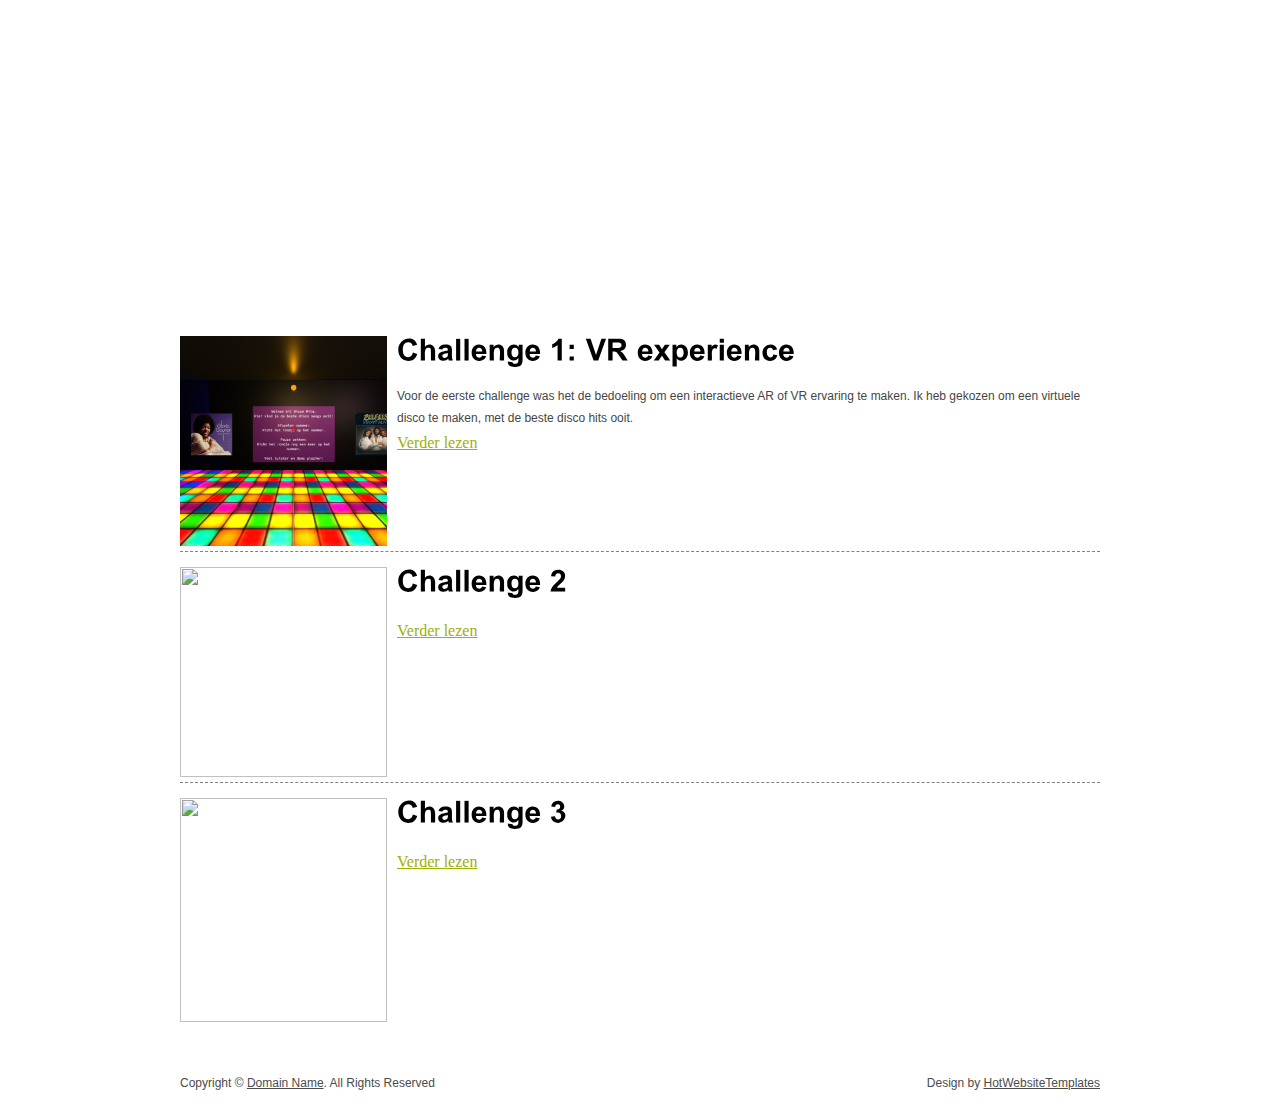
==== index.html @ f8429338 "j" ====
<!DOCTYPE html PUBLIC "-//W3C//DTD XHTML 1.0 Transitional//EN" "http://www.w3.org/TR/xhtml1/DTD/xhtml1-transitional.dtd">
<html xmlns="http://www.w3.org/1999/xhtml">
<head>
<title>Portfolio HCI</title>
<meta http-equiv="content-type" content="text/html; charset=utf-8" />
<link href="styles/style.css" rel="stylesheet" type="text/css" />
<script type="text/javascript" src="script/cufon-yui.js"></script>
<script type="text/javascript" src="script/arial.js"></script>
<script type="text/javascript" src="script/cuf_run.js"></script>
<script src="script/jquery.js" type="text/javascript"></script>
</head>
<body>
<div class="main">
  <div class="header">
    <div class="header_resize">
      <div class="menu">
        <ul>
          <li><a href="index.html"><span>Challenges</span></a></li>
          <li><a href="workshops.html"><span> Workshops </span></a></li>
          <li><a href="guest.html"><span>Gastspreker</span></a></li>
        </ul>
      </div> 
      <div class="logo">
        <h1><a href="index.html"><span>Mila Muijselaar</span><br />
          <small>HCI technologies portfolio</small></a></h1>
      </div>
      <div class="clr"></div>
    </div>
  </div>
  <div class="body">
    <div class="body_resize">
      <div class="left"> <img src="images/voor1.png" alt="" width="207" height="210" class="floated" />
        <h2>Challenge 1: VR experience</h2>
        <p>Voor de eerste challenge was het de bedoeling om een interactieve AR of VR ervaring te maken. Ik heb gekozen om een virtuele disco te maken, met de beste disco hits ooit. </p>
        <a href="challenge1.html">Verder lezen</a>
        <div class="bg"></div>
        <img src="images/img_2.jpg" alt="" width="207" height="210" class="floated" />
        <h2>Challenge 2</h2>
        <p></p>
        <a href="#">Verder lezen</a>
        <div class="bg"></div>
        <img src="images/img_3.jpg" alt="" width="207" height="224" class="floated" />
        <h2>Challenge 3</h2>
        <p></p>
        <a href="#">Verder lezen</a>
        <p>&nbsp;</p>
        <p>&nbsp;</p>
      </div>
      <div class="clr"></div>
    </div>
  </div>
  <div class="footer">
    <div class="footer_resize">
      <p class="lf">Copyright &copy; <a href="#">Domain Name</a>. All Rights Reserved</p>
      <p class="rf">Design by <a target="_blank" href="http://www.hotwebsitetemplates.net/">HotWebsiteTemplates</a></p>
      <div class="clr"></div>
    </div>
    <div class="clr"></div>
  </div>
</div>
</body>
</html>
---- styles/style.css ----
@charset "utf-8";
body {
	margin:0;
	padding:0;
	width:100%;
	background:top center;
	font-family: 'Quicksand';
}
html {
	padding:0;
	margin:0;
}
li.bg, .bg {
	clear:both;
	border-bottom:1px dashed #818181;
	padding:0;
	margin:10px 0;
	background:none;
	list-style:none;
}
p.clr, .clr {
	clear:both;
	padding:0;
	margin:0;
}
.main {
	margin:0 auto;
	padding:0;
}
.header_resize {
	margin:0 auto;
	padding:0;
	width:920px;
}
.header {
	margin:0;
	padding:0;
	background:url(images/technology.png);
}
.logo {
	width:920px;
	margin:0 auto;
	padding:0;
	float:left;
}
h1 {
	margin:0;
	padding:100px 0 80px;
	color:white;
	text-align:center;
}
h1 a, h1 a:hover {
	color:#fff;
	text-decoration:none;
}
h1 span {
	font-weight:bold;
	color:white;
	font-size: 55px;
}
h1 small {
	font-style: italic;
	font-size: 20px;
}
.menu {
	padding:10px 0 0 0;
	margin:0;
	width:410px;
	float:right;
}
.menu ul {
	padding:0;
	margin:0;
	list-style:none;
	border:0;
	float:right;
}
.menu ul li {
	float:left;
	margin:0;
	padding:0 5px;
	border:0;
}
.menu ul li a {
	float:left;
	margin:0;
	padding:10px 0;
	color:#fff;
	font:normal 14px Arial, Helvetica, sans-serif;
	text-decoration:none;
}
.menu ul li a span {
	padding:10px 15px;
	background:none;
}
.menu ul li a:hover {
	font-weight: bold;
}
.menu ul li a:hover span {
	font-weight: bold;
}
.menu ul li a.active {
	font-weight: bold;
}
.menu ul li a.active span {
	font-weight: bold;
}
.twitter {
	width:280px;
	float:right;
	margin:0;
	padding:0;
}
.twitter p {
	font:normal 10px Arial, Helvetica, sans-serif;
	color:#9f9f9f;
	padding:10px 0 0 20px;
	margin:0;
}
.twitter img {
	float:left;
	margin:0;
	padding:0;
}
.twitter a {
	font:bold 11px Arial, Helvetica, sans-serif;
	color:#fff;
	text-decoration:none;
	text-transform:uppercase;
}
.body_resize {
	margin:0 auto;
	padding:30px 0 0 0;
	width:920px;
}
.body {
	margin:0;
	padding:0;
	
}
.body h2 {
	font-size: 30px;
	padding:5px;
	margin:0 0 10px 0;
	font-family: 'Quicksand';
}
.body h2 span {
	color:#9eaf06;
}
.body p {
	font:normal 12px Arial, Helvetica, sans-serif;
	color:#464646;
	padding:5px;
	margin:0;
	line-height:1.8em;
}
.body p span {
	font:bold 14px Arial, Helvetica, sans-serif;
	color:#4b4b4b;
	padding:0;
	margin:0;
}
.body img {
	float:left;
	margin:2px;
	padding:0;
	display: inline-block;
}
.body img.floated {
	float:left;
	margin:5px 10px 5px 0;
	padding:0;
}
.body a {
	color:#9eaf06;
	text-decoration:underline;
}
.left {
	float:left;
	width:auto;
	margin:0;
	padding:0 0 20px 0;
}

.right {
	float:right;
	width:240px;
	margin:0;
	padding:0 0 20px 0;
}
.right ul {
	list-style:none;
	margin:5px 10px;
	padding:0;
}
.right li {
	background:url(images/ul_li.gif) 10px 10px no-repeat;
	font:normal 14px Arial, Helvetica, sans-serif;
	color:#464646;
	padding:5px 0;
	margin:3px 0;
}
.right li a {
	padding:0 0 0 25px;
	margin:0;
	font:normal 14px Arial, Helvetica, sans-serif;
	color:#404a52;
	text-decoration:none;
}
.right li a:hover {
	color:#9eaf06;
	text-decoration:none;
}
.right ul.sponsors {
	list-style:none;
	margin:5px 10px;
	padding:0;
}
.right li.sponsors {
	background:none;
	font:normal 11px Arial, Helvetica, sans-serif;
	color:#404a52;
	border-bottom:1px dashed #6d6d6d;
	padding:5px 0;
}
.right li.sponsors a {
	padding:0 0 0 0px;
	margin:0;
	font:normal 14px Arial, Helvetica, sans-serif;
	color:#404a52;
	text-decoration:none;
}
.right li.sponsors strong {
	color:#9eaf06;
}
.search {
	padding:13px 0 0 0;
	margin:0 auto;
}
.search form {
	float:left;
	padding:0;
	margin:0;
}
.search span {
	display:block;
	float:left;
	background:url(images/search_bg.gif) top no-repeat;
	width:165px;
	padding:1px 5px;
	height:31px;
	border-left:1px solid #d7d7d7;
}
.search form .keywords {
	line-height:14px;
	height:14px;
	float:left;
	background:none;
	border:0;
	padding:6px 2px;
	margin:0;
	font:bold 12px Arial, Helvetica, sans-serif;
	color:#464646;
}
.search form .button {
	float:left;
	margin:0;
	padding:0;
}
.FBG_resize {
	margin:0 auto;
	padding:0;
	width:920px;
	border-top:2px solid #9eaf06;
}
.FBG {
	margin:0;
	padding:0;
}
.FBG img {
	float:left;
	margin:5px 10px 5px 0;
	padding:0;
}
.FBG h2 {
	font:normal 30px Arial, Helvetica, sans-serif;
	color:#464646;
	padding:5px;
	margin:0 0 10px 0;
}
.FBG h2 span {
	color:#9eaf06;
}
.FBG p {
	color:#4b4b4b;
	font:normal 12px Arial, Helvetica, sans-serif;
	padding:5px 0;
	margin:0;
	line-height:1.8em;
}
.FBG a {
	color:#9eaf06;
	text-decoration:none;
	font:bold 12px Arial, Helvetica, sans-serif;
}
.FBG ul {
	list-style:none;
	width:130px;
	float:left;
	padding:0;
	margin:10px 5px;
}
.FBG li {
	padding:2px 1px;
	margin:0;
}
.FBG li a {
	color:#9eaf06;
	font:normal 12px Arial, Helvetica, sans-serif;
	text-decoration:underline;
}
.FBG li a:hover {
	color:#4b4b4b;
	text-decoration:none;
}
.FBG .blok {
	width:280px;
	float:left;
	padding:15px 11px;
	margin:0;
}
.footer_resize {
	margin:0 auto;
	padding:25px 0;
	width:920px;
	background:url(images/footer_bg.gif) top repeat-x;
	color:#4b4b4b;
	font:normal 12px Arial, Helvetica, sans-serif;
}
.footer {
	padding:0;
	margin:0 auto;
}
.footer p {
	margin:0;
	padding:4px 0;
	line-height:normal;
	color:#4b4b4b;
}
.footer a {
	color:#4b4b4b;
	padding:inherit;
	text-decoration:underline;
}
.footer a:hover {
	text-decoration:none;
}
.footer .lf {
	float:left;
}
.footer .rf {
	float:right;
}
#contactform {
	margin:0;
	padding:5px;
}
#contactform * {
	color:#F00;
}
#contactform ol {
	margin:0;
	padding:0;
	list-style:none;
}
#contactform li {
	margin:0;
	padding:0;
	background:none;
	border:none;
	display:block;
	clear:both;
}
#contactform li.buttons {
	margin:5px 0 5px 0;
}
#contactform label {
	margin:0;
	width:110px;
	display:block;
	padding:10px 0;
	color:#666;
	font:normal 12px Arial, Helvetica, sans-serif;
	text-transform:capitalize;
	float:left;
}
#contactform label span {
	color:#F00;
}
#contactform input.text {
	width:480px;
	border:1px solid #c0c0c0;
	margin:2px 0;
	padding:5px 2px;
	height:16px;
	background:#fff;
	float:left;
}
#contactform textarea {
	width:480px;
	border:1px solid #c0c0c0;
	margin:2px 0;
	padding:2px;
	background:#fff;
	float:left;
}
#contactform li.buttons input {
	border:1px solid #000;
	background:#ea7d1b;
	padding:10px;
	margin:10px 0 0 110px;
	color:#fff;
	float:left;
	font:normal 12px Arial, Helvetica, sans-serif;
}
p.response {
	text-align:center;
	color:#F00;
	font:normal 11px Georgia, "Times New Roman", Times, serif;
	line-height:1.8em;
	width:auto;
}
.unreal{
	width:300px;
	margin: 0px;
	float: right;
}
.Arduino{
	margin-bottom: 30px;
	width: 900px;
	height: 400px;
}
.left>img{
	display: inline-block;
	float: left;
	clear: right;
}
#demo{
	margin: 5px;
	width: 1000px;
	height: 400px;


}
#demo2{
	width: 1000px;
	height: 600px;
	text-align: left;
	
}
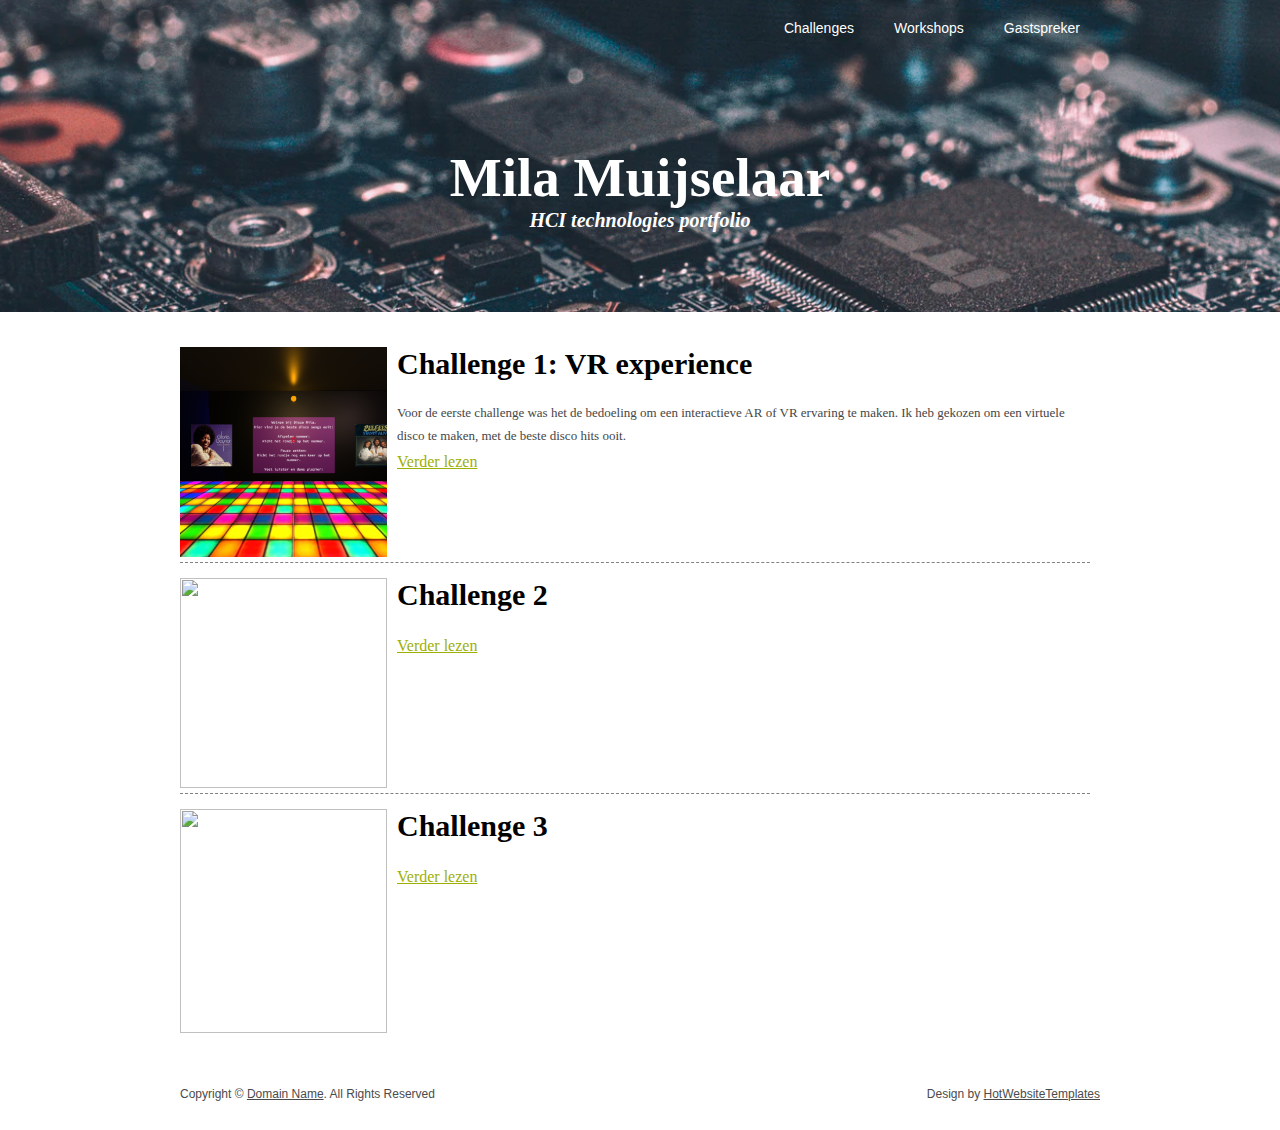
==== commit ff904f7e: "script weg" ====
--- a/index.html
+++ b/index.html
@@ -4,11 +4,6 @@
 <title>Portfolio HCI</title>
 <meta http-equiv="content-type" content="text/html; charset=utf-8" />
 <link href="styles/style.css" rel="stylesheet" type="text/css" />
-<script type="text/javascript" src="script/cufon-yui.js"></script>
-<script type="text/javascript" src="script/arial.js"></script>
-<script type="text/javascript" src="script/cuf_run.js"></script>
-<script src="script/jquery.js" type="text/javascript"></script>
-</head>
 <body>
 <div class="main">
   <div class="header">
--- a/styles/style.css
+++ b/styles/style.css
@@ -105,29 +105,7 @@
 .menu ul li a.active span {
 	font-weight: bold;
 }
-.twitter {
-	width:280px;
-	float:right;
-	margin:0;
-	padding:0;
-}
-.twitter p {
-	font:normal 10px Arial, Helvetica, sans-serif;
-	color:#9f9f9f;
-	padding:10px 0 0 20px;
-	margin:0;
-}
-.twitter img {
-	float:left;
-	margin:0;
-	padding:0;
-}
-.twitter a {
-	font:bold 11px Arial, Helvetica, sans-serif;
-	color:#fff;
-	text-decoration:none;
-	text-transform:uppercase;
-}
+
 .body_resize {
 	margin:0 auto;
 	padding:30px 0 0 0;
@@ -148,7 +126,8 @@
 	color:#9eaf06;
 }
 .body p {
-	font:normal 12px Arial, Helvetica, sans-serif;
+	font-family: 'Quicksand';
+	font-size: 13px;
 	color:#464646;
 	padding:5px;
 	margin:0;
@@ -440,21 +419,15 @@
 	width: 900px;
 	height: 400px;
 }
-.left>img{
+.left img{
 	display: inline-block;
-	float: left;
-	clear: right;
+	float: none;
 }
 #demo{
 	margin: 5px;
 	width: 1000px;
-	height: 400px;
-
-
-}
-#demo2{
-	width: 1000px;
+	height: 500px;
+}
+#demoeind{
 	height: 600px;
-	text-align: left;
-	
-}+}
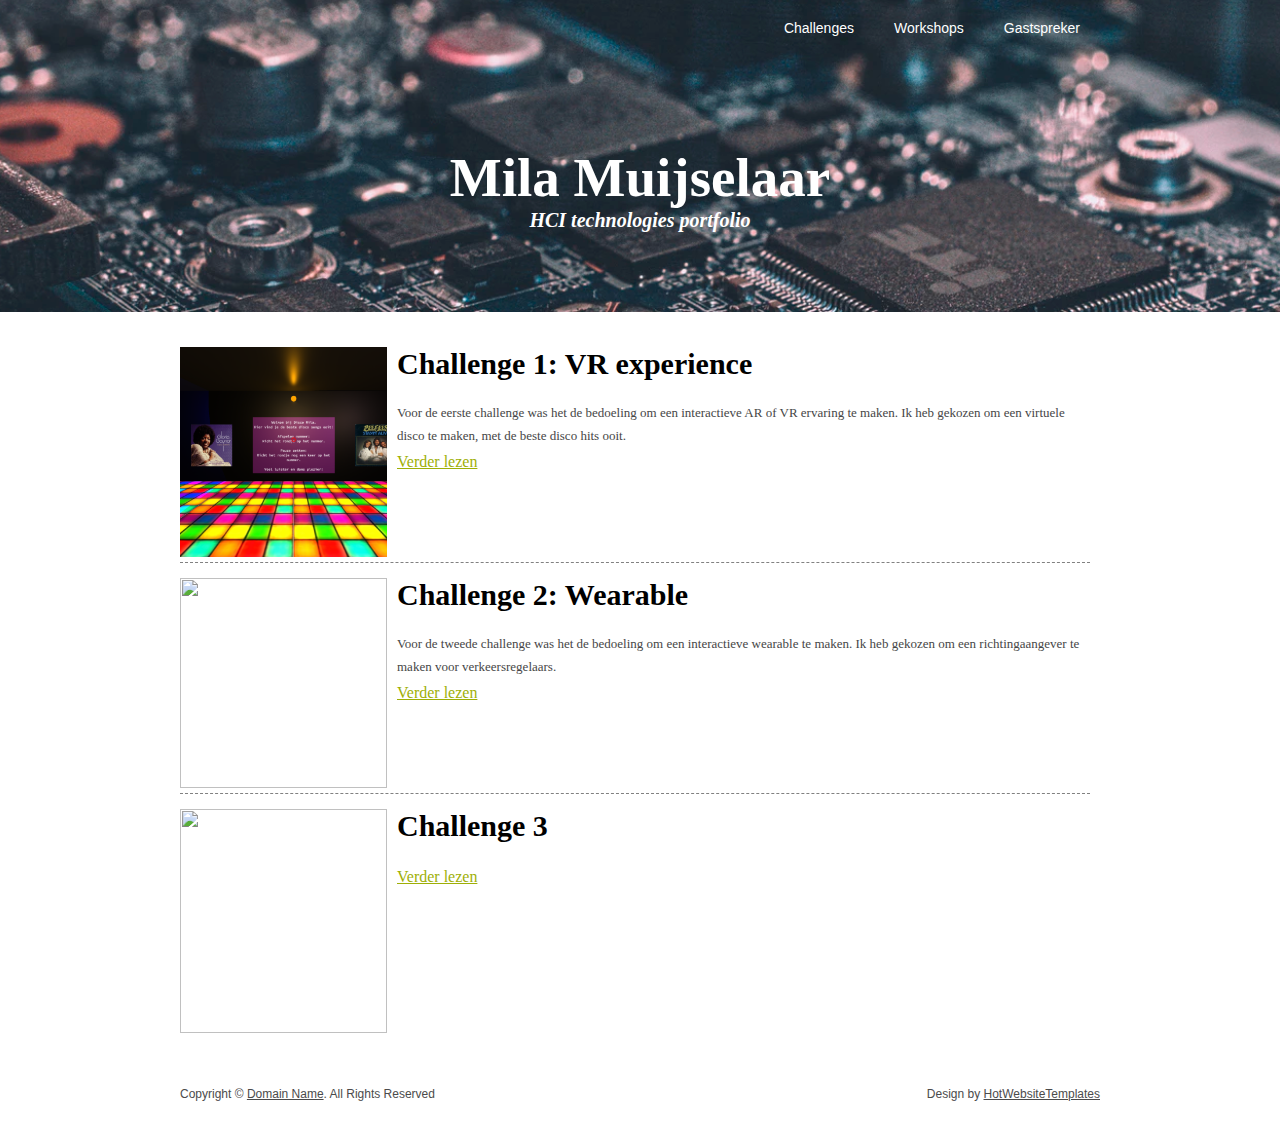
==== commit 958ded5c: "Update index.html" ====
--- a/index.html
+++ b/index.html
@@ -30,9 +30,9 @@
         <a href="challenge1.html">Verder lezen</a>
         <div class="bg"></div>
         <img src="images/img_2.jpg" alt="" width="207" height="210" class="floated" />
-        <h2>Challenge 2</h2>
-        <p></p>
-        <a href="#">Verder lezen</a>
+        <h2>Challenge 2: Wearable</h2>
+        <p>Voor de tweede challenge was het de bedoeling om een interactieve wearable te maken. Ik heb gekozen om een richtingaangever te maken voor verkeersregelaars.</p>
+        <a href="challenge2.html">Verder lezen</a>
         <div class="bg"></div>
         <img src="images/img_3.jpg" alt="" width="207" height="224" class="floated" />
         <h2>Challenge 3</h2>
--- a/styles/style.css
+++ b/styles/style.css
@@ -426,8 +426,14 @@
 #demo{
 	margin: 5px;
 	width: 1000px;
-	height: 500px;
+	height: 600px;
 }
 #demoeind{
 	height: 600px;
 }
+#demoeind2{
+	height: 1050px;
+}
+#demo p{
+	width: 1000px;
+}
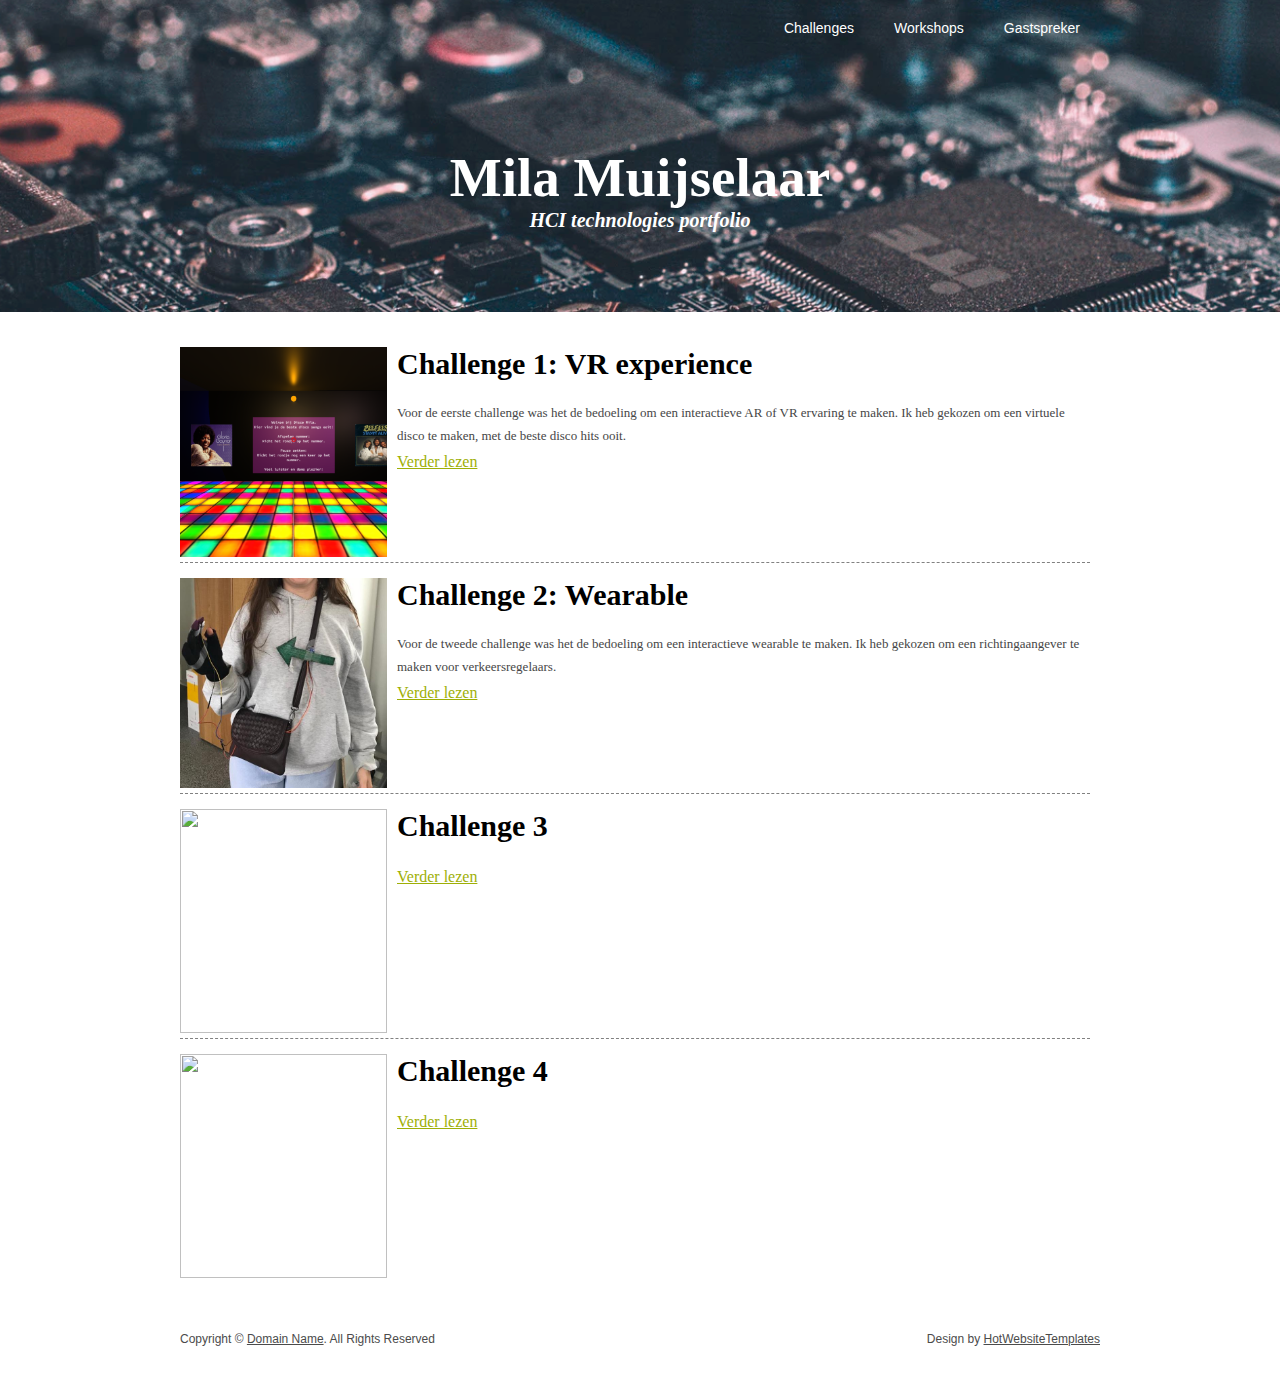
==== commit 440afd43: "veel" ====
--- a/index.html
+++ b/index.html
@@ -29,7 +29,7 @@
         <p>Voor de eerste challenge was het de bedoeling om een interactieve AR of VR ervaring te maken. Ik heb gekozen om een virtuele disco te maken, met de beste disco hits ooit. </p>
         <a href="challenge1.html">Verder lezen</a>
         <div class="bg"></div>
-        <img src="images/img_2.jpg" alt="" width="207" height="210" class="floated" />
+        <img src="images/eindfototumb.jpg" alt="" width="207" height="210" class="floated" />
         <h2>Challenge 2: Wearable</h2>
         <p>Voor de tweede challenge was het de bedoeling om een interactieve wearable te maken. Ik heb gekozen om een richtingaangever te maken voor verkeersregelaars.</p>
         <a href="challenge2.html">Verder lezen</a>
@@ -37,7 +37,12 @@
         <img src="images/img_3.jpg" alt="" width="207" height="224" class="floated" />
         <h2>Challenge 3</h2>
         <p></p>
-        <a href="#">Verder lezen</a>
+        <a href="challenge3.html">Verder lezen</a>
+        <div class="bg"></div>
+        <img src="images/img_4.jpg" alt="" width="207" height="224" class="floated" />
+        <h2>Challenge 4</h2>
+        <p></p>
+        <a href="challenge4.html">Verder lezen</a>
         <p>&nbsp;</p>
         <p>&nbsp;</p>
       </div>
--- a/styles/style.css
+++ b/styles/style.css
@@ -434,6 +434,21 @@
 #demoeind2{
 	height: 1050px;
 }
+#demoeind3{
+	height: 1600px;
+}
 #demo p{
 	width: 1000px;
 }
+#demochallenge23{
+	width: 1000px;
+	height: 1400px;
+}
+#demochallenge3{
+	width: 1000px;
+	height: 1200px;
+}
+#demochallenge31{
+	width: 1000px;
+	height: 1700px;
+}
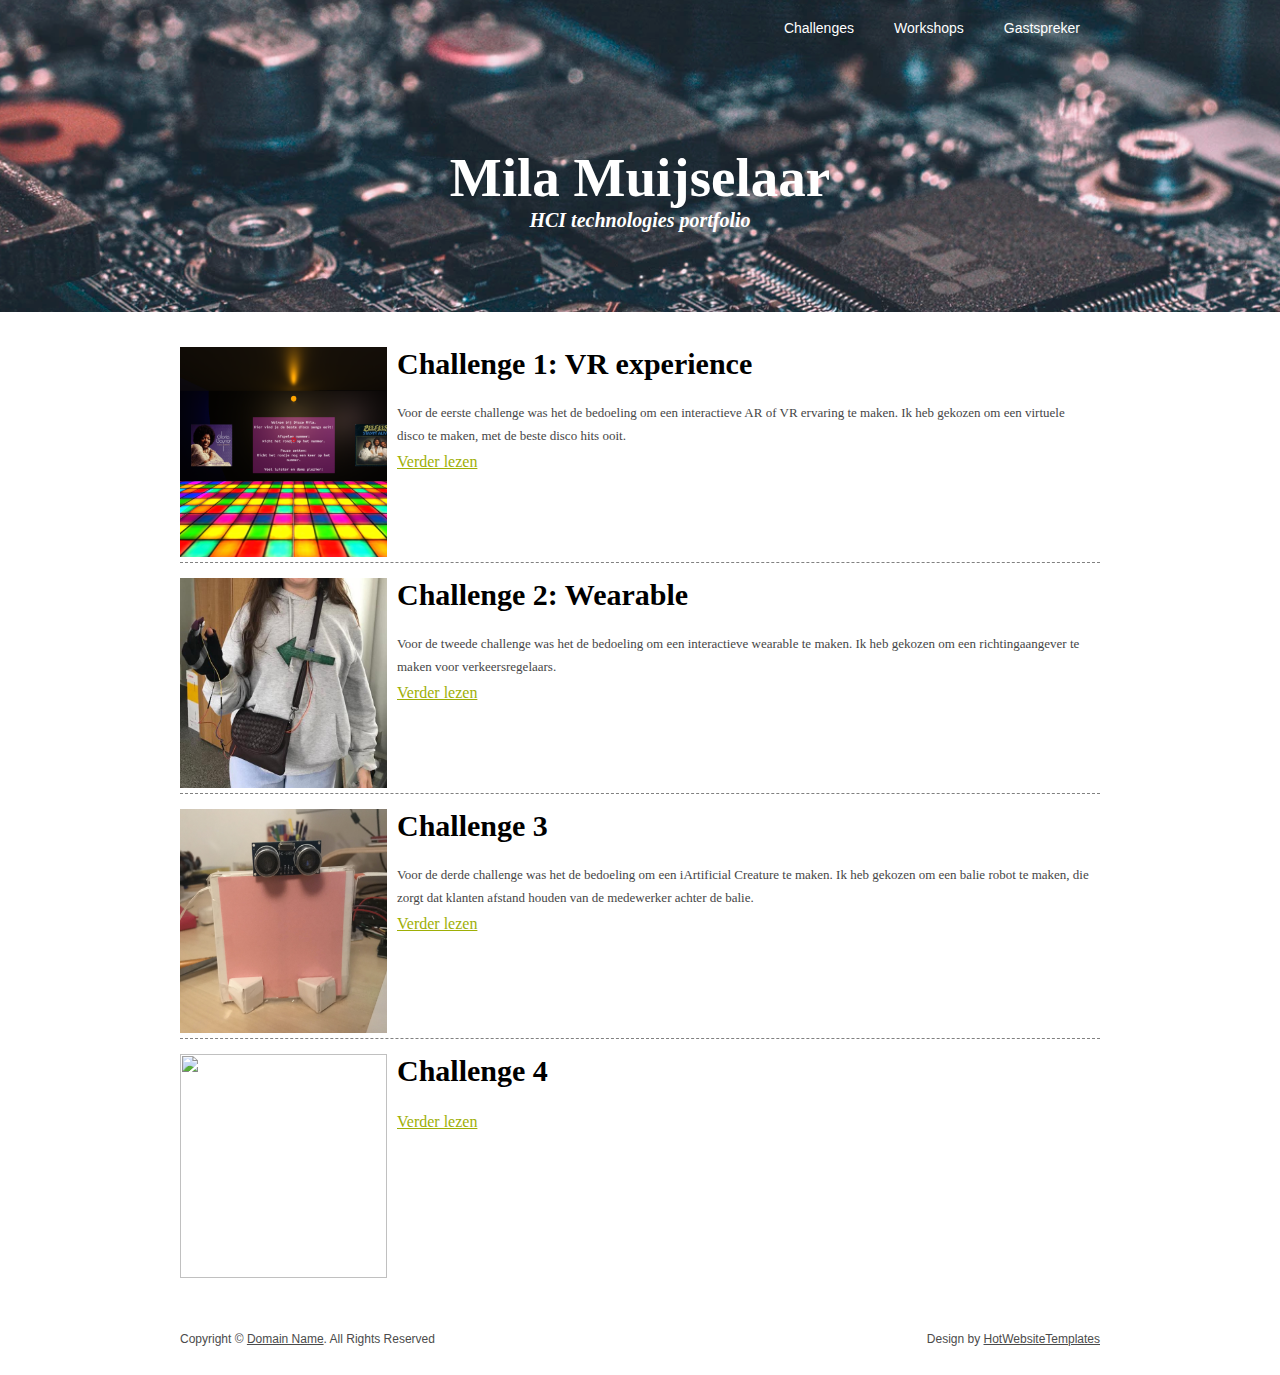
==== commit 9ef8a48c: "hi" ====
--- a/index.html
+++ b/index.html
@@ -36,7 +36,7 @@
         <div class="bg"></div>
         <img src="images/img_3.jpg" alt="" width="207" height="224" class="floated" />
         <h2>Challenge 3</h2>
-        <p></p>
+        <p>Voor de derde challenge was het de bedoeling om een iArtificial Creature te maken. Ik heb gekozen om een balie robot te maken, die zorgt dat klanten afstand houden van de medewerker achter de balie.</p>
         <a href="challenge3.html">Verder lezen</a>
         <div class="bg"></div>
         <img src="images/img_4.jpg" alt="" width="207" height="224" class="floated" />
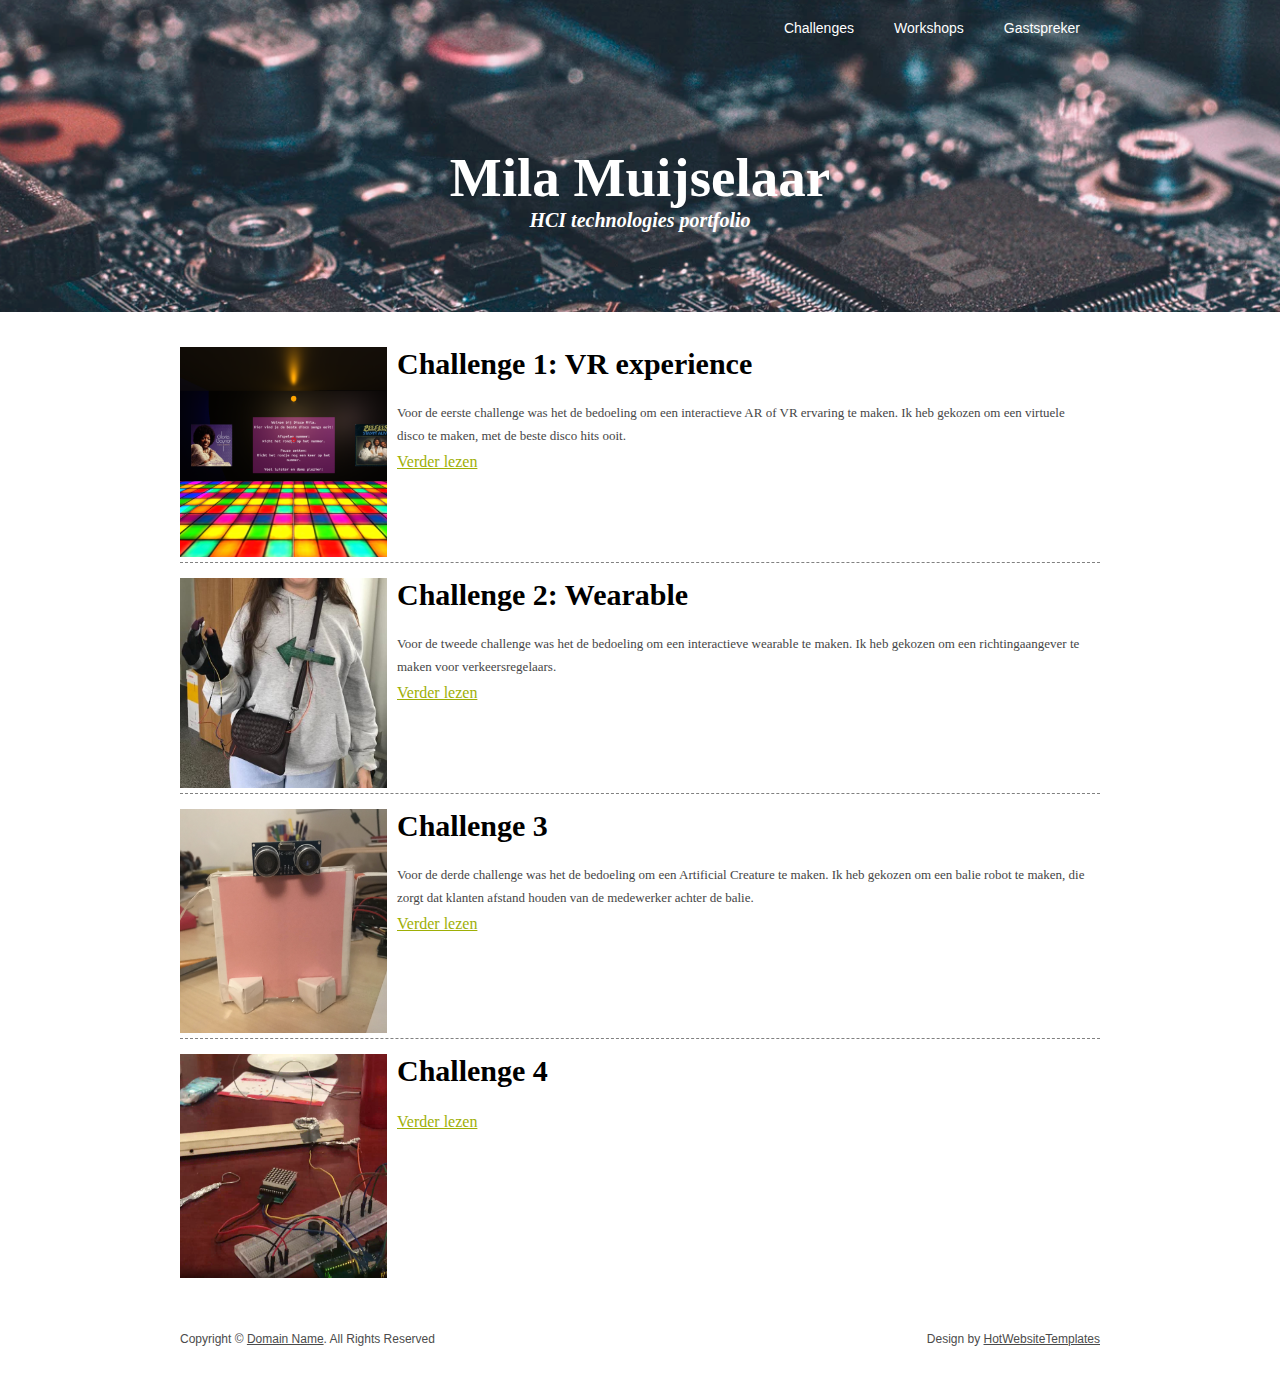
==== commit 32506089: "hi" ====
--- a/index.html
+++ b/index.html
@@ -36,10 +36,10 @@
         <div class="bg"></div>
         <img src="images/img_3.jpg" alt="" width="207" height="224" class="floated" />
         <h2>Challenge 3</h2>
-        <p>Voor de derde challenge was het de bedoeling om een iArtificial Creature te maken. Ik heb gekozen om een balie robot te maken, die zorgt dat klanten afstand houden van de medewerker achter de balie.</p>
+        <p>Voor de derde challenge was het de bedoeling om een Artificial Creature te maken. Ik heb gekozen om een balie robot te maken, die zorgt dat klanten afstand houden van de medewerker achter de balie.</p>
         <a href="challenge3.html">Verder lezen</a>
         <div class="bg"></div>
-        <img src="images/img_4.jpg" alt="" width="207" height="224" class="floated" />
+        <img src="images/img_4.png" alt="" width="207" height="224" class="floated" />
         <h2>Challenge 4</h2>
         <p></p>
         <a href="challenge4.html">Verder lezen</a>
--- a/styles/style.css
+++ b/styles/style.css
@@ -452,3 +452,7 @@
 	width: 1000px;
 	height: 1700px;
 }
+#demochallenge34{
+	width: 1000px;
+	height: 1300px;
+}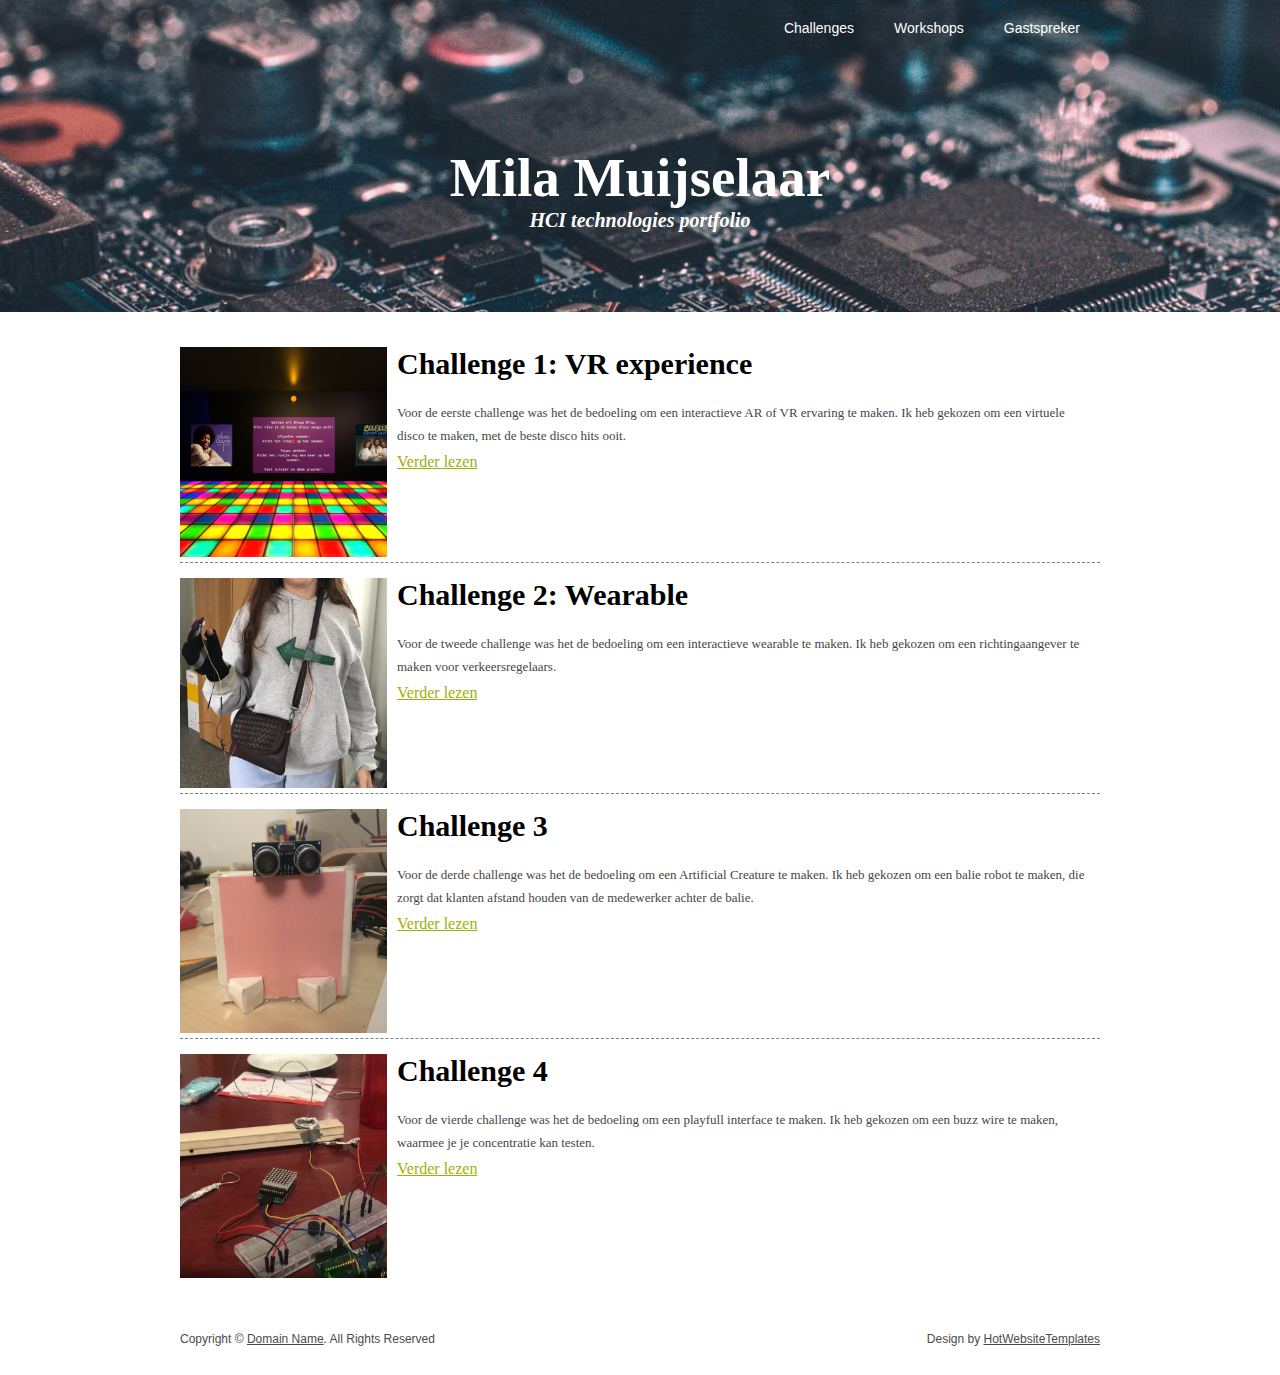
==== commit 02112600: "." ====
--- a/index.html
+++ b/index.html
@@ -41,7 +41,7 @@
         <div class="bg"></div>
         <img src="images/img_4.png" alt="" width="207" height="224" class="floated" />
         <h2>Challenge 4</h2>
-        <p></p>
+        <p>Voor de vierde challenge was het de bedoeling om een playfull interface te maken. Ik heb gekozen om een buzz wire te maken, waarmee je je concentratie kan testen.</p>
         <a href="challenge4.html">Verder lezen</a>
         <p>&nbsp;</p>
         <p>&nbsp;</p>
--- a/styles/style.css
+++ b/styles/style.css
@@ -437,6 +437,10 @@
 #demoeind3{
 	height: 1600px;
 }
+}
+#demoeind34{
+	height: 1800px;
+}
 #demo p{
 	width: 1000px;
 }
